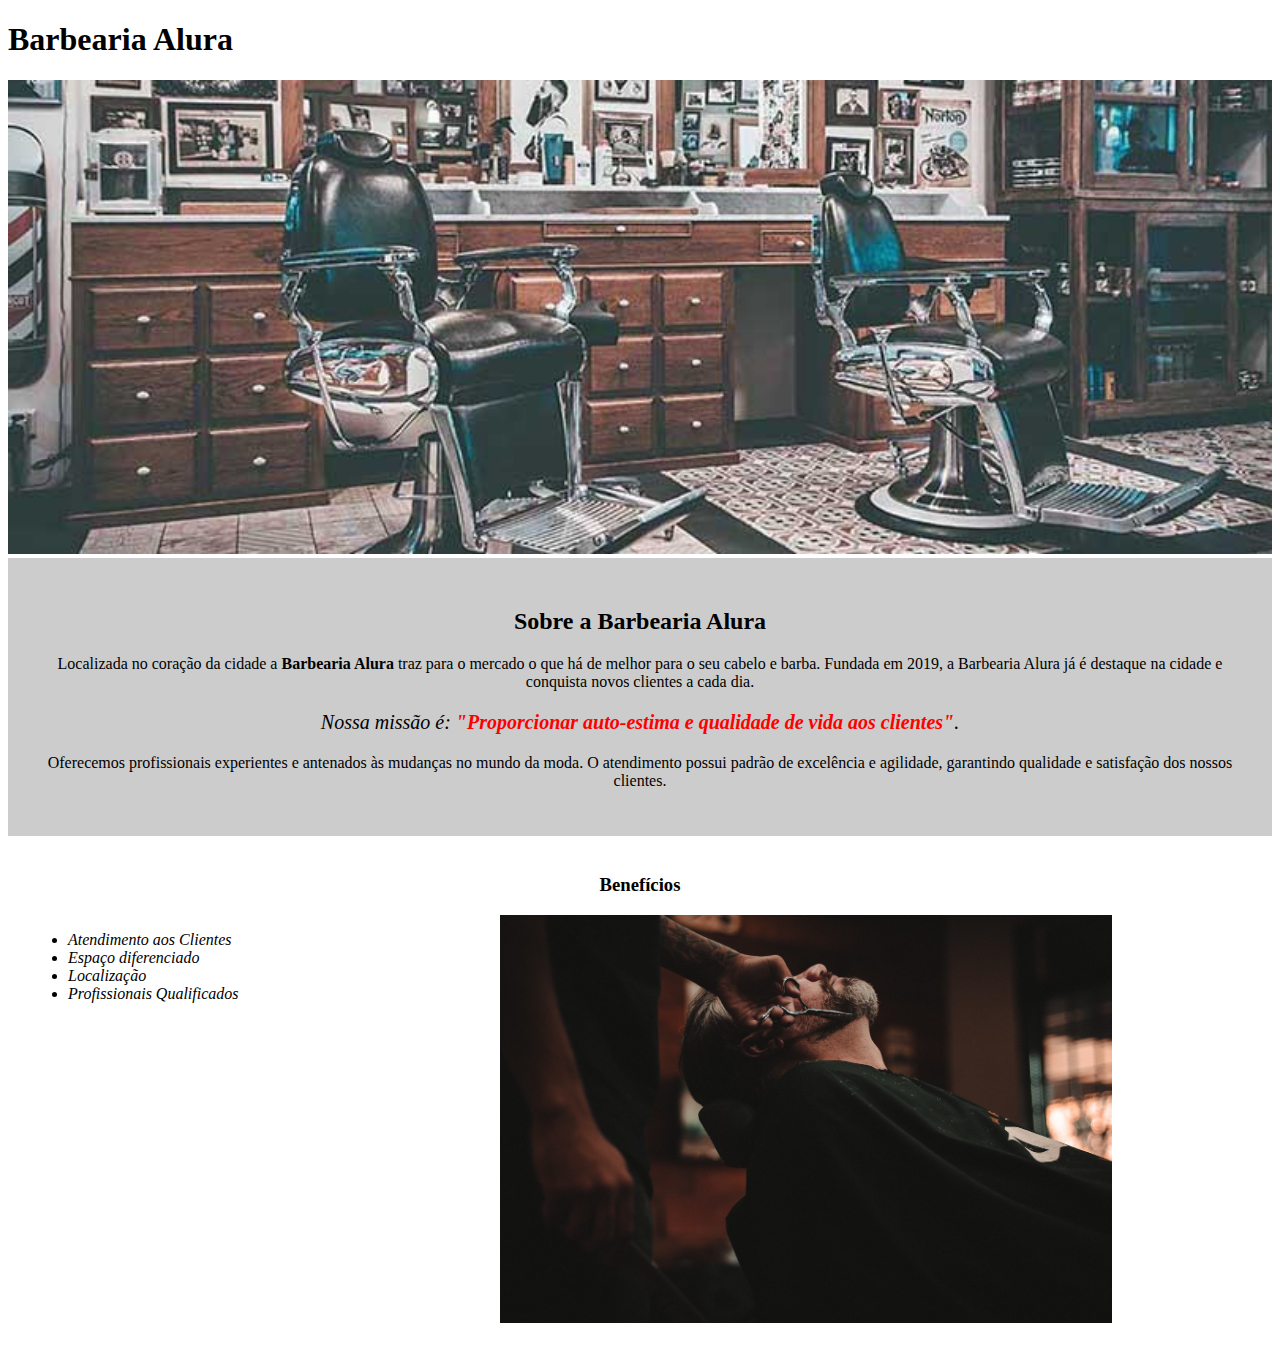
==== index.html @ 99ee1003 "Adicionando os bagui aq" ====
<!DOCTYPE html>
<html lang="pt-br">
    <head>
        <meta charset="UTF-8">
        <title>Barbearia Alura</title>
        <link rel="stylesheet" href="style.css"> 

        <style>
            
        </style>
    </head>

    <body>
        <header>
            <h1>Barbearia Alura</h1>
        </header>
        <img id="banner" src="banner.jpg">
        
        <div class="principal">
            <h2 class="titulo-centralizado">Sobre a Barbearia Alura</h2>

            <p>Localizada no coração da cidade a <strong>Barbearia Alura</strong> 
            traz para o mercado o que há de melhor para o seu cabelo e barba. Fundada 
            em 2019, a Barbearia Alura já é destaque na cidade e conquista novos clientes a cada dia.</p>
        
            <p id="missao"><em>Nossa missão é: <strong>"Proporcionar auto-estima e qualidade de vida 
            aos clientes"</strong>.</em></p>
        
            <p>Oferecemos profissionais experientes e antenados às mudanças no mundo da moda. 
            O atendimento possui padrão de excelência e agilidade, garantindo qualidade e 
            satisfação dos nossos clientes.</p>
        </div>

        <div class="beneficios">
            <h3 class="titulo-centralizado">Benefícios</h3>
        
            <ul>
                <li class="itens">Atendimento aos Clientes</li>
                <li class="itens">Espaço diferenciado</li>
                <li class="itens">Localização</li>
                <li class="itens">Profissionais Qualificados</li>
            </ul> 

            <img src="beneficios.jpg" class="imagemBeneficios">
        </div>
               
    </body>
</html>
---- style.css ----
body{
    
}

#banner{
    width: 100%;
}

.principal{
    background: #CCCCCC;
    padding: 30px;
}

.titulo-centralizado{
    text-align: center;
}

p{
    text-align: center;
}

#missao{
   font-size: 20px;
}

em strong{
    color: #FF0000;
}

.itens{
    font-style: italic;
}

.beneficios{
    background: #FFFFFF;
    padding: 20px;
}

ul{
    display: inline-block;
    vertical-align: top;
    width: 20%;
    margin-right: 15%;
}

.imagemBeneficios{
    width: 50%;
}
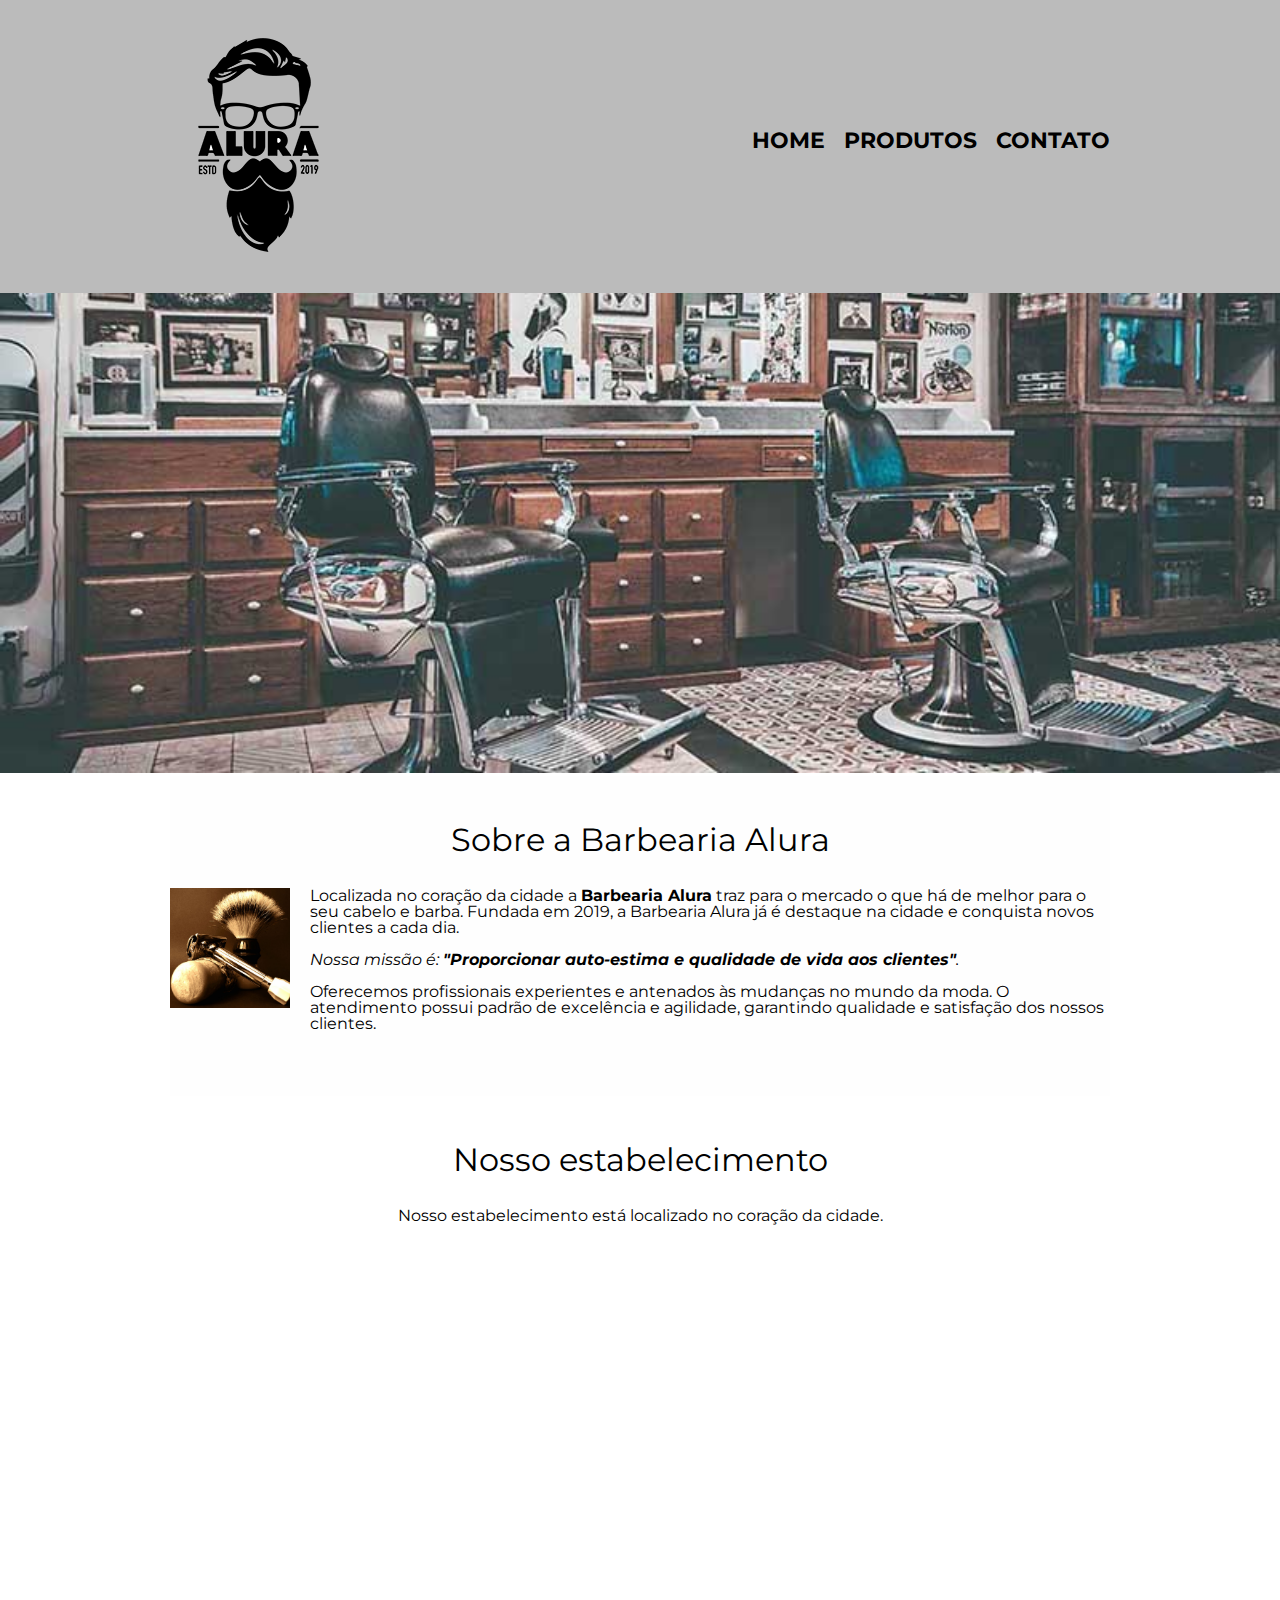
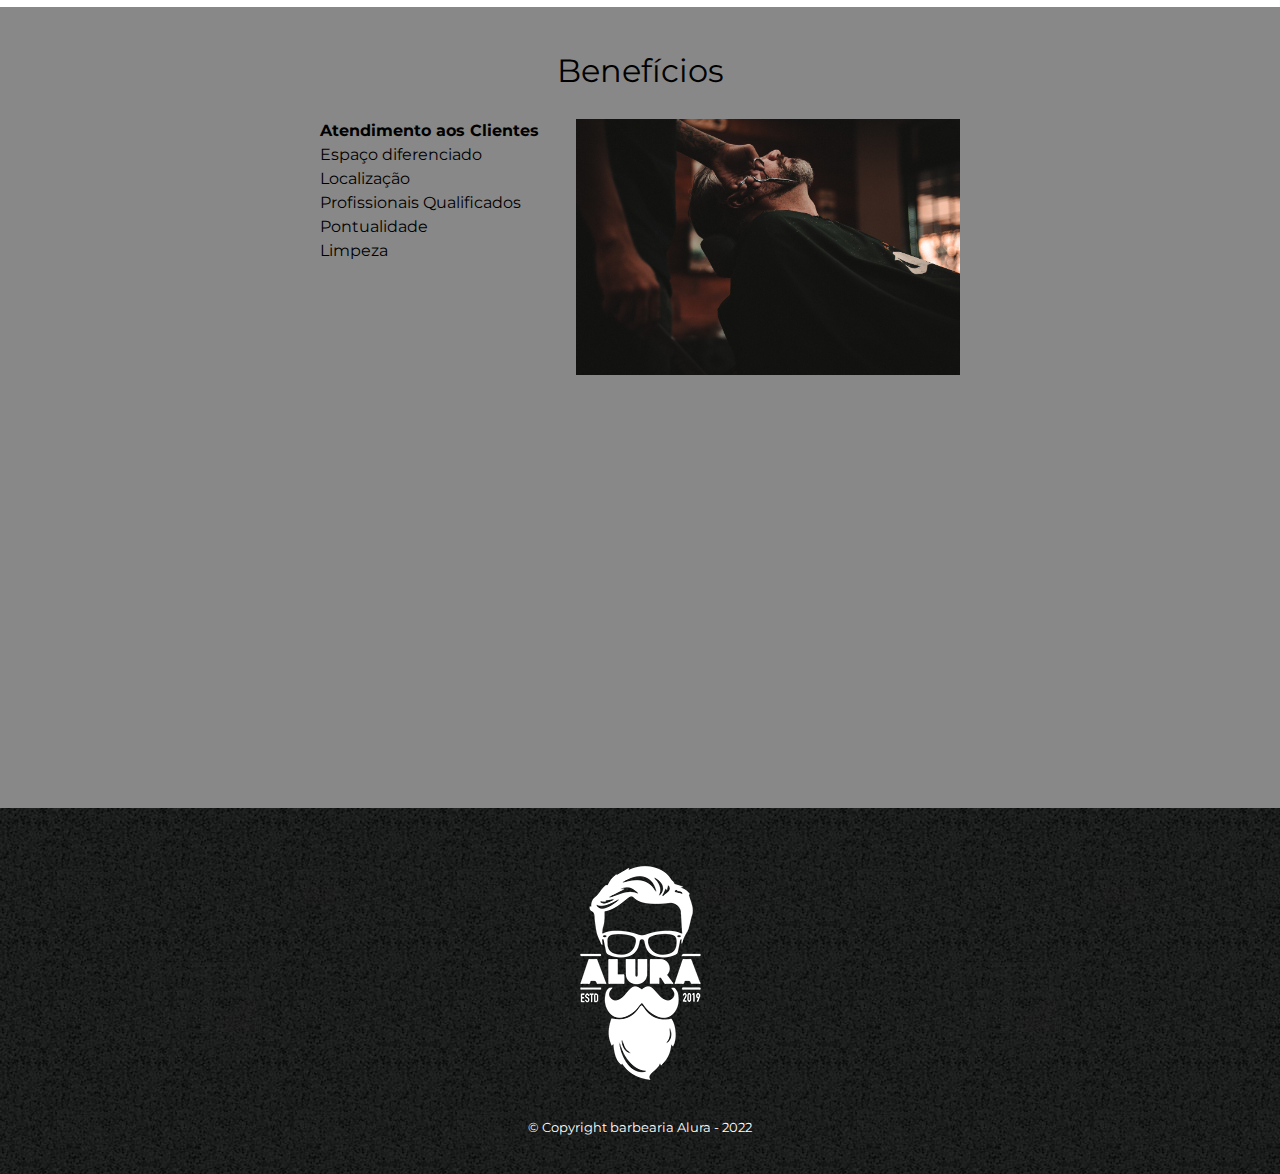
==== commit 9794ecbe: "Atualizando a página home" ====
--- a/index.html
+++ b/index.html
@@ -1,48 +1,94 @@
 <!DOCTYPE html>
 <html lang="pt-br">
     <head>
+
         <meta charset="UTF-8">
         <title>Barbearia Alura</title>
-        <link rel="stylesheet" href="style.css"> 
+        
+        <link rel="stylesheet" href="reset.css">
+        <link rel="stylesheet" href="style.css">
+        <link rel="preconnect" href="https://fonts.googleapis.com">
+        <link rel="preconnect" href="https://fonts.gstatic.com" crossorigin>
+        <link href="https://fonts.googleapis.com/css2?family=Montserrat:wght@200&display=swap" rel="stylesheet">
 
-        <style>
-            
-        </style>
     </head>
+
+<!-- Cabeçalho -->
 
     <body>
         <header>
-            <h1>Barbearia Alura</h1>
+            <div class="caixa">
+                <h1><img src="logo.png"></h1>
+
+                <nav>
+                    <ul>
+                        <li><a href="index.html">Home</a></li>
+                        <li><a href="produtos.html">Produtos</a></li>
+                        <li><a href="contato.html">Contato</a></li>
+                    </ul>   
+                </nav>
+            </div>
         </header>
-        <img id="banner" src="banner.jpg">
+
+        <img class="banner" src="banner.jpg">
+
+        <main>
+            <section class="principal">
+                <h2 class="titulo-principal">Sobre a Barbearia Alura</h2>
+
+                <img class="utensilios" src="utensilios.jpg" alt="Utensilios de um Barbeiro"
+    
+                <p>Localizada no coração da cidade a <strong>Barbearia Alura</strong> 
+                traz para o mercado o que há de melhor para o seu cabelo e barba. Fundada 
+                em 2019, a Barbearia Alura já é destaque na cidade e conquista novos clientes a cada dia.</p>
+            
+                <p id="missao"><em>Nossa missão é: <strong>"Proporcionar auto-estima e qualidade de vida 
+                aos clientes"</strong>.</em></p>
+            
+                <p>Oferecemos profissionais experientes e antenados às mudanças no mundo da moda. 
+                O atendimento possui padrão de excelência e agilidade, garantindo qualidade e 
+                satisfação dos nossos clientes.</p>
+            </section>
+
+            <section class="mapa">
+                <h3 class="titulo-principal">Nosso estabelecimento</h3>
+                <p>Nosso estabelecimento está localizado no coração da cidade.</p>
+
+                <div class="mapa-conteudo">
+                    <iframe src="https://www.google.com/maps/embed?pb=!1m18!1m12!1m3!1d1775.8388409449642!2d-48.910118916525185!3d-27.10345716545276!2m3!1f0!2f0!3f0!3m2!1i1024!2i768!4f13.1!3m3!1m2!1s0x94df479b61a7b7af%3A0xb674e7e157c2a15a!2zSMOtYnJpZG8!5e0!3m2!1spt-BR!2sbr!4v1650648548173!5m2!1spt-BR!2sbr" width="100%" height="300" style="border:0;" allowfullscreen="" loading="lazy" referrerpolicy="no-referrer-when-downgrade"></iframe>
+                </div>
+
+            </section>
+    
+            <section class="beneficios">
+                <h3 class="titulo-principal">Benefícios</h3>
+                
+                <div class="conteudo-beneficios">
+                    <ul class="lista-beneficios">
+                        <li class="itens">Atendimento aos Clientes</li>
+                        <li class="itens">Espaço diferenciado</li>
+                        <li class="itens">Localização</li>
+                        <li class="itens">Profissionais Qualificados</li>
+                        <li class="itens">Pontualidade</li>
+                        <li class="itens">Limpeza</li>
+                    </ul><img src="beneficios.jpg" class="imagemBeneficios">
+                </di>
+                
+                <div class="video"> 
+                    <iframe width="560" height="315" src="https://www.youtube.com/embed/c78KGXFw1bQ" title="YouTube video player" frameborder="0" allow="accelerometer; autoplay; clipboard-write; encrypted-media; gyroscope; picture-in-picture" allowfullscreen></iframe>
+                </div>
+
+            </section>
+        </main>
         
-        <div class="principal">
-            <h2 class="titulo-centralizado">Sobre a Barbearia Alura</h2>
+        
 
-            <p>Localizada no coração da cidade a <strong>Barbearia Alura</strong> 
-            traz para o mercado o que há de melhor para o seu cabelo e barba. Fundada 
-            em 2019, a Barbearia Alura já é destaque na cidade e conquista novos clientes a cada dia.</p>
-        
-            <p id="missao"><em>Nossa missão é: <strong>"Proporcionar auto-estima e qualidade de vida 
-            aos clientes"</strong>.</em></p>
-        
-            <p>Oferecemos profissionais experientes e antenados às mudanças no mundo da moda. 
-            O atendimento possui padrão de excelência e agilidade, garantindo qualidade e 
-            satisfação dos nossos clientes.</p>
-        </div>
+        <!-- Rodapé -->
 
-        <div class="beneficios">
-            <h3 class="titulo-centralizado">Benefícios</h3>
-        
-            <ul>
-                <li class="itens">Atendimento aos Clientes</li>
-                <li class="itens">Espaço diferenciado</li>
-                <li class="itens">Localização</li>
-                <li class="itens">Profissionais Qualificados</li>
-            </ul> 
-
-            <img src="beneficios.jpg" class="imagemBeneficios">
-        </div>
+        <footer>
+            <img src="logo-branco.png">
+            <p class="copyright">&copy; Copyright barbearia Alura - 2022</p>
+        </footer>
                
     </body>
 </html>--- a/style.css
+++ b/style.css
@@ -1,48 +1,240 @@
-body{
-    
-}
-
-#banner{
+/* Cabeçalho da Página*/
+
+body {
+    font-family: 'Montserrat', sans-serif;
+}
+
+header {
+    background: #BBBBBB;
+    padding: 20px 0;
+}
+
+.caixa {
+    position: relative;
+    width: 940px;
+    margin: 0 auto;
+}
+
+nav {
+    position: absolute;
+    top: 110px;
+    right: 0;
+
+}
+
+nav li {
+    display: inline;
+    margin: 0 0 0 15px;
+}
+
+nav a {
+    text-transform: uppercase;
+    color: #000000;
+    font-weight: bold;
+    font-size: 22px;
+    text-decoration: none;
+}
+
+/* Estrutura */
+
+nav a:hover {
+    color: #FF4500;
+    text-decoration: underline;
+} 
+
+.produtos {
+    width: 940px;
+    margin: 0 auto;
+    padding: 50px 0;
+}
+
+.produtos li {
+    display: inline-block;
+    text-align: center;
+    width: 30%;
+    vertical-align: top;
+    margin: 0 1.5%;
+    padding: 30px 20px;
+    box-sizing: border-box;
+    border: 2px solid #000000;
+    border-radius: 10px;
+}
+
+.produtos li:hover {
+    border-color: #FF4500;
+}
+
+.produtos li:active {
+    border-color: #FFD700;
+}
+
+.produtos li:hover h2 {
+    font-size: 34px;
+}
+
+.produtos h2 {
+    font-size: 30px;
+    font-weight: bold;
+}
+
+.produto-descricao {
+    font-size: 18px;
+}
+
+.produto-preco {
+    font-size: 22px;
+    font-weight: bold;
+    margin-top: 10px;
+}
+
+/* Rodapé */
+
+footer {
+    text-align: center;
+    background: url("bg.jpg");
+    padding: 40px 0;
+}
+
+.copyright {
+    color: #FFFFFF;
+    font-size: 13px;
+    margin: 20px 0 0;
+}
+
+/* Formatação de Contato */
+
+form {
+    margin: 40px 0;
+}
+
+form label, form legend {
+    display: block;
+    font-size: 20px;
+    margin: 0 0 10px;
+}
+
+.input-padrao {
+    display: block;
+    margin: 0 0 20px;
+    padding: 10px 25px;
+    width: 50%;
+}
+
+.checkbox {
+    margin: 20px 0;
+}
+
+.enviar {
+    width: 40%;
+    padding: 15px 0;
+    background: orange;
+    color: white;
+    font-weight: bold;
+    font-size: 18px;
+    border:none;
+    border-radius: 5px;
+    transition: 1s all;
+    cursor: pointer;
+}
+
+.enviar:hover {
+    background: darkorange;
+    transform: scale(1.2);
+}
+
+/* Tabela de horários de funcionamemto dentro de contatos */
+
+table {
+    margin: 20px 0 40px;
+}
+
+thead {
+    background: #555555;
+    color: white;
+    font-weight: bold;
+}
+
+td, th {
+    border: 1px solid #000000;
+    padding: 8px 15px;
+}
+
+/* Página Inicial ou Home */
+
+.banner {
     width: 100%;
 }
 
-.principal{
-    background: #CCCCCC;
-    padding: 30px;
-}
-
-.titulo-centralizado{
-    text-align: center;
-}
-
-p{
-    text-align: center;
-}
-
-#missao{
-   font-size: 20px;
-}
-
-em strong{
-    color: #FF0000;
-}
-
-.itens{
+.titulo-principal {
+    text-align: center;
+    font-size: 2em;
+    margin: 0 0 1em;
+    clear: left;
+}
+
+.principal {
+    padding: 3em 0;
+    background: #FEFEFE;
+    width: 940px;
+    margin: 0 auto;
+}
+
+.principal p {
+    margin: 0 0 1em;
+}
+
+.principal strong {
+    font-weight: bold;
+}
+
+.principal em {
     font-style: italic;
 }
 
-.beneficios{
-    background: #FFFFFF;
-    padding: 20px;
-}
-
-ul{
+.utensilios {
+    width: 120px;
+    float: left;
+    margin: 0 20px 20px 0;
+}
+
+.mapa {
+    padding: 3em 0;
+}
+
+.mapa p {
+    padding: 0 0 2em;
+    text-align: center;
+}
+
+.beneficios {
+    padding: 3em 0;
+    background: #888888;
+}
+
+.conteudo-beneficios {
+    width: 640px;
+    margin: 0 auto;
+}
+
+.lista-beneficios {
+    width: 40%;
     display: inline-block;
     vertical-align: top;
-    width: 20%;
-    margin-right: 15%;
-}
-
-.imagemBeneficios{
-    width: 50%;
+}
+
+.itens {
+    line-height: 1.5;
+}
+
+.itens:first-child {
+    font-weight: bold;
+}
+
+.imagemBeneficios {
+    width: 60%;
+}
+
+.video {
+    width: 560px;
+    margin: 2em auto;
 }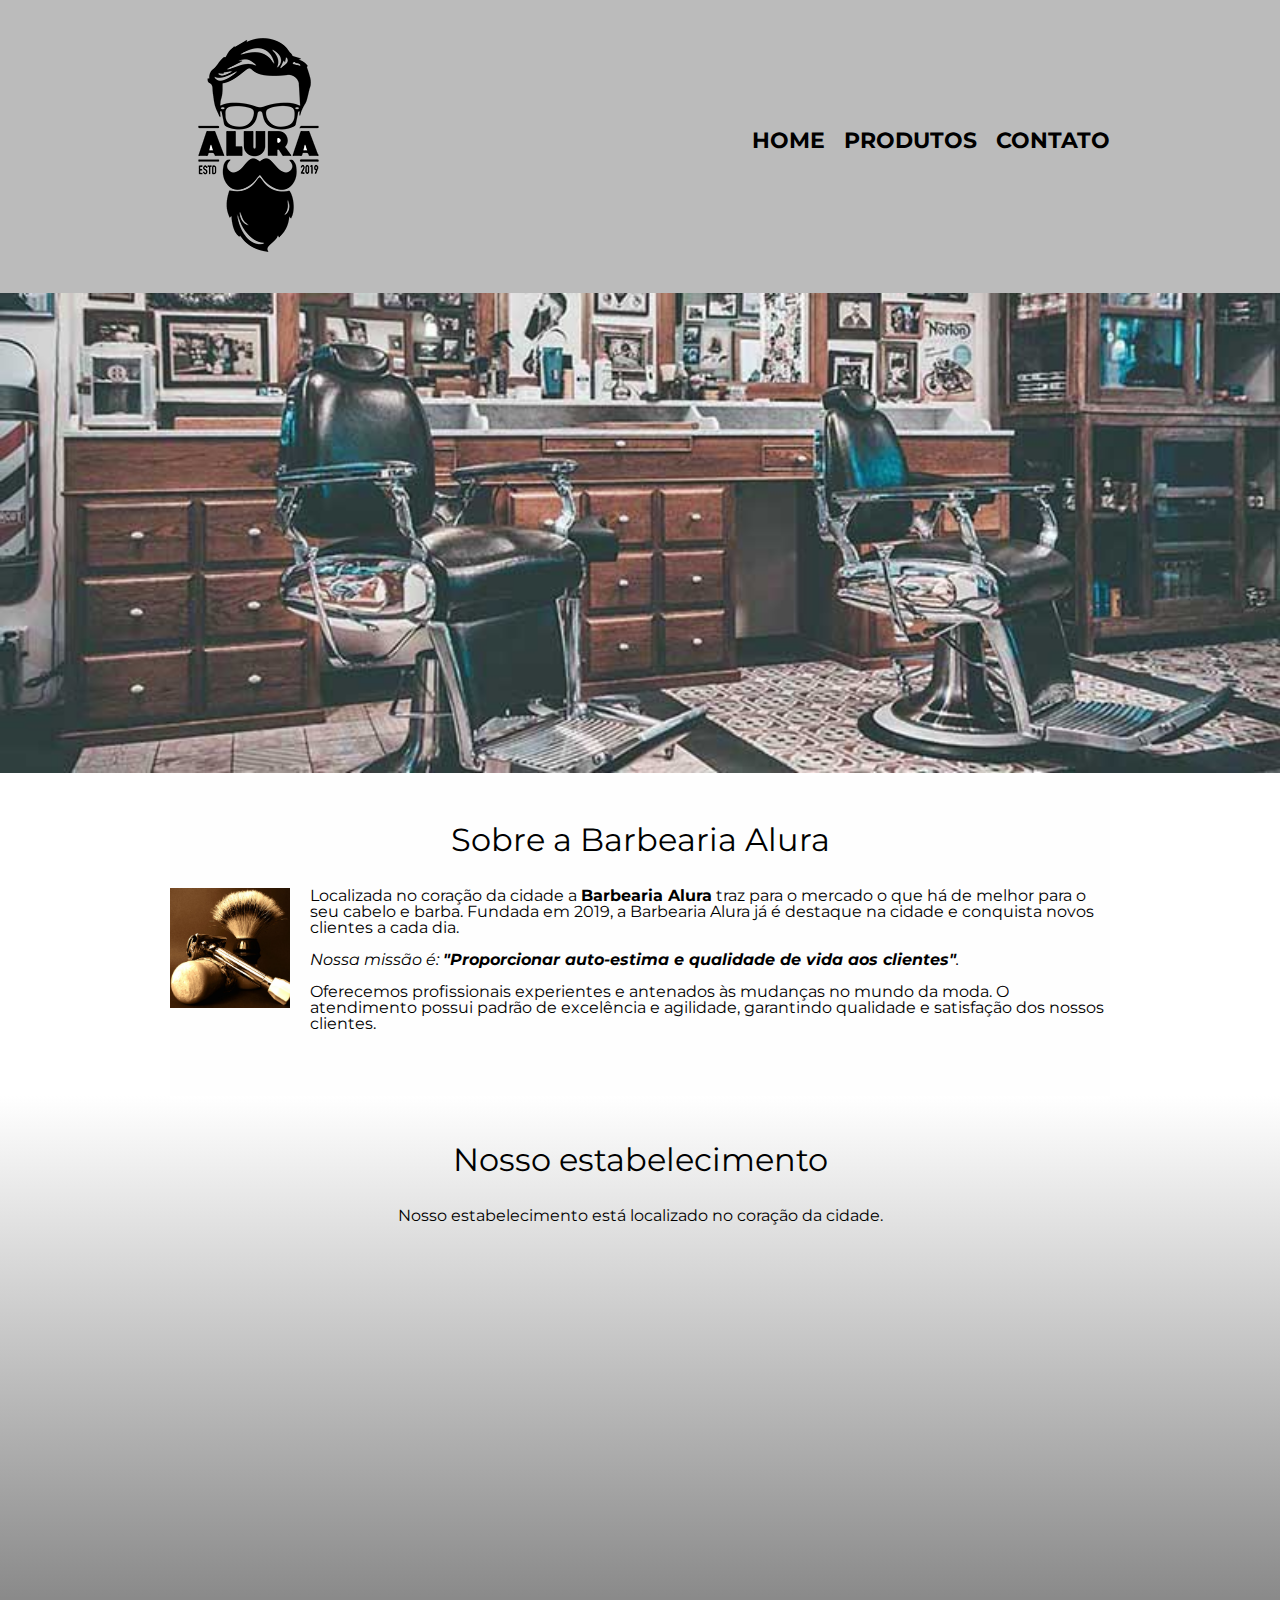
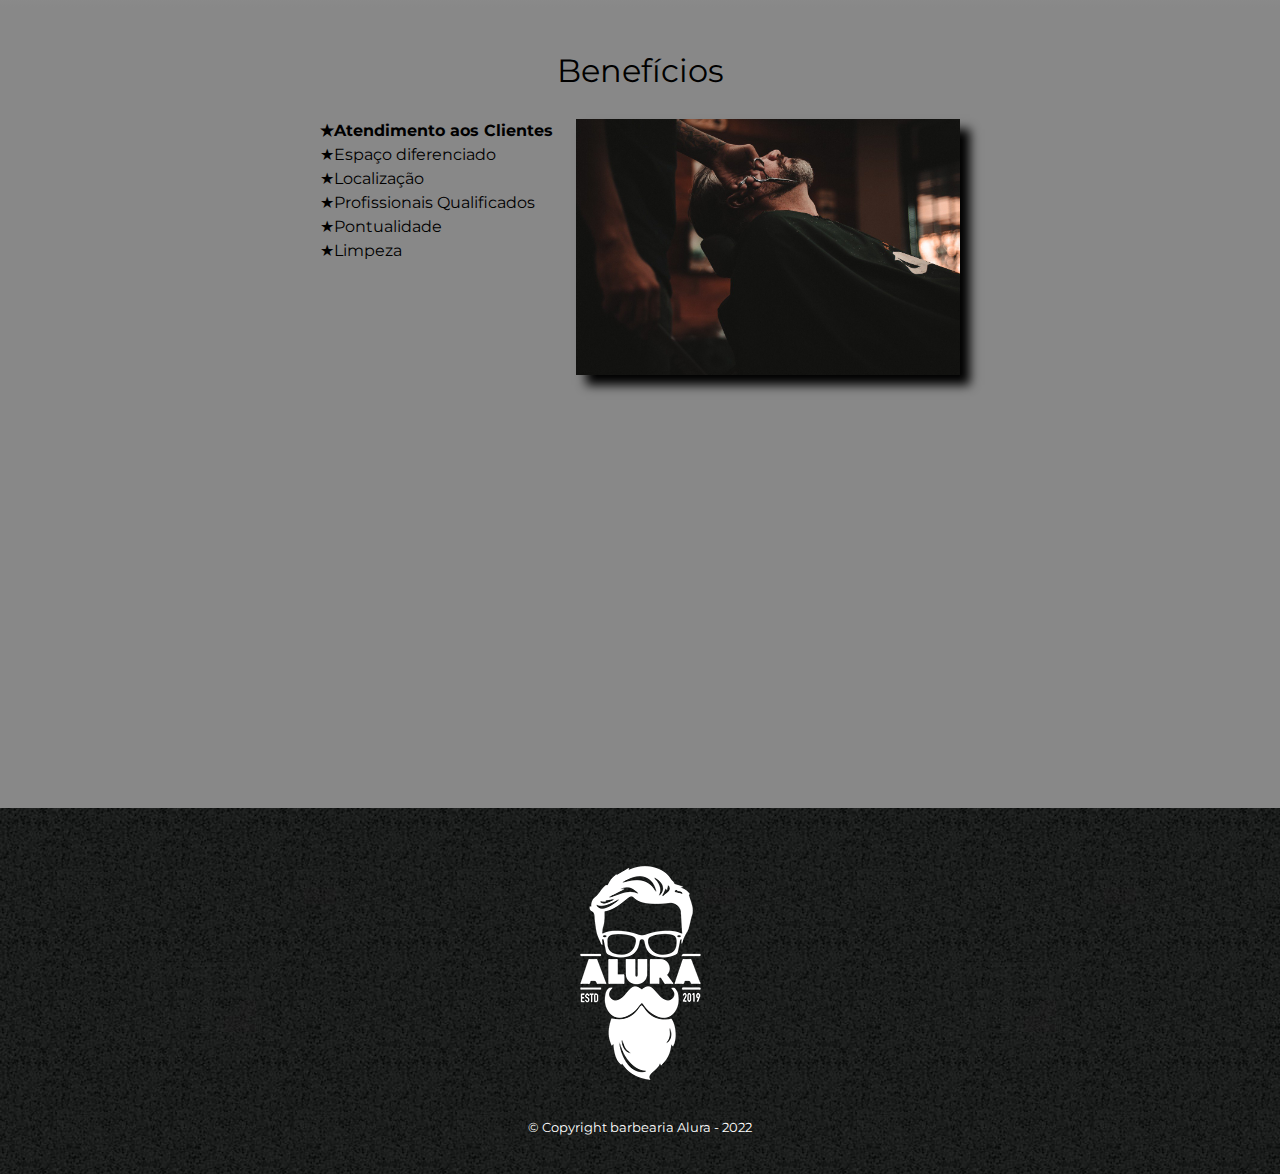
==== commit cad32ec8: "Adicionando area para otimização do site no ambiente mobile" ====
--- a/index.html
+++ b/index.html
@@ -3,6 +3,7 @@
     <head>
 
         <meta charset="UTF-8">
+        <meta name="viewport" content="width=device-width">
         <title>Barbearia Alura</title>
         
         <link rel="stylesheet" href="reset.css">
@@ -75,7 +76,7 @@
                 </di>
                 
                 <div class="video"> 
-                    <iframe width="560" height="315" src="https://www.youtube.com/embed/c78KGXFw1bQ" title="YouTube video player" frameborder="0" allow="accelerometer; autoplay; clipboard-write; encrypted-media; gyroscope; picture-in-picture" allowfullscreen></iframe>
+                    <iframe width="100%" height="315" src="https://www.youtube.com/embed/c78KGXFw1bQ" title="YouTube video player" frameborder="0" allow="accelerometer; autoplay; clipboard-write; encrypted-media; gyroscope; picture-in-picture" allowfullscreen></iframe>
                 </div>
 
             </section>
--- a/style.css
+++ b/style.css
@@ -199,6 +199,12 @@
 
 .mapa {
     padding: 3em 0;
+    background: linear-gradient(#FFFFFF, #888888);
+}
+
+.mapa-conteudo {
+    width: 940px;
+    margin: 0 auto;
 }
 
 .mapa p {
@@ -230,11 +236,40 @@
     font-weight: bold;
 }
 
+.itens:before {
+    content: "★";
+}
+
 .imagemBeneficios {
     width: 60%;
+    opacity: 1;
+    transition: 400ms;
+    box-shadow: 10px 10px 10px 0 #000000;
+}
+
+.imagemBeneficios:hover {
+    opacity: 0.3;
 }
 
 .video {
     width: 560px;
     margin: 2em auto;
+}
+
+@media screen and (max-width: 480px) {
+    .caixa, .principal, .conteudo-beneficios, .mapa-conteudo, .video {
+        width: auto;
+    }
+
+    h1 {
+        text-align: center;
+    }
+
+    nav {
+        position: static;
+    }
+
+    .lista-beneficios, .imagemBeneficios {
+        width: 100%;
+    }
 }